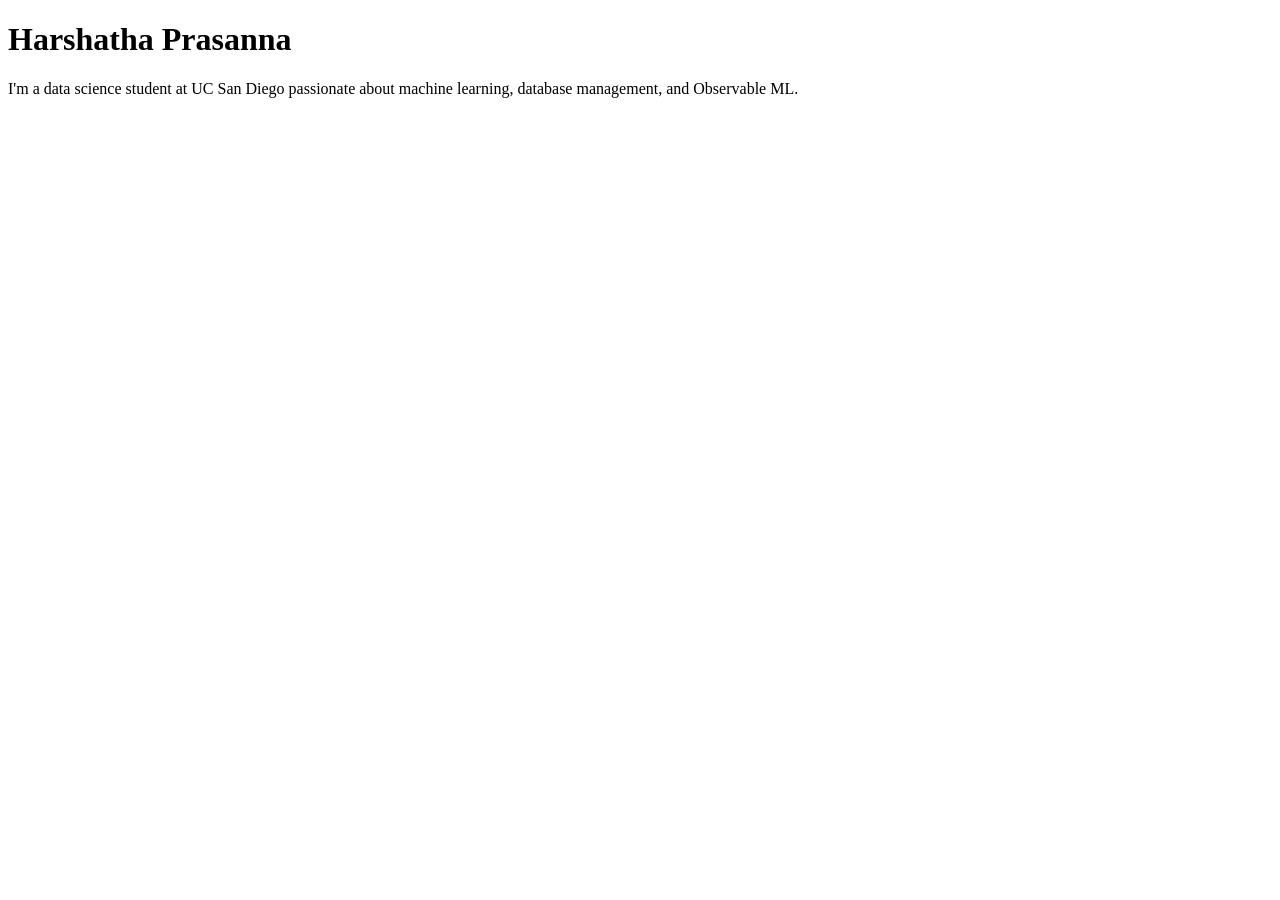
==== index.html @ 7fcc07ca "Create index.html" ====
<!DOCTYPE html>
<html lang="en">
<head>
    <meta charset="UTF-8">
    <meta name="viewport" content="width=device-width, initial-scale=1.0">
    <title>Harshatha: Personal site and portfolio</title>
</head>
<body>
    <h1>Harshatha Prasanna</h1>
    <p>I'm a data science student at UC San Diego passionate about machine learning, database management, and Observable ML.</p>
</body>
</html>
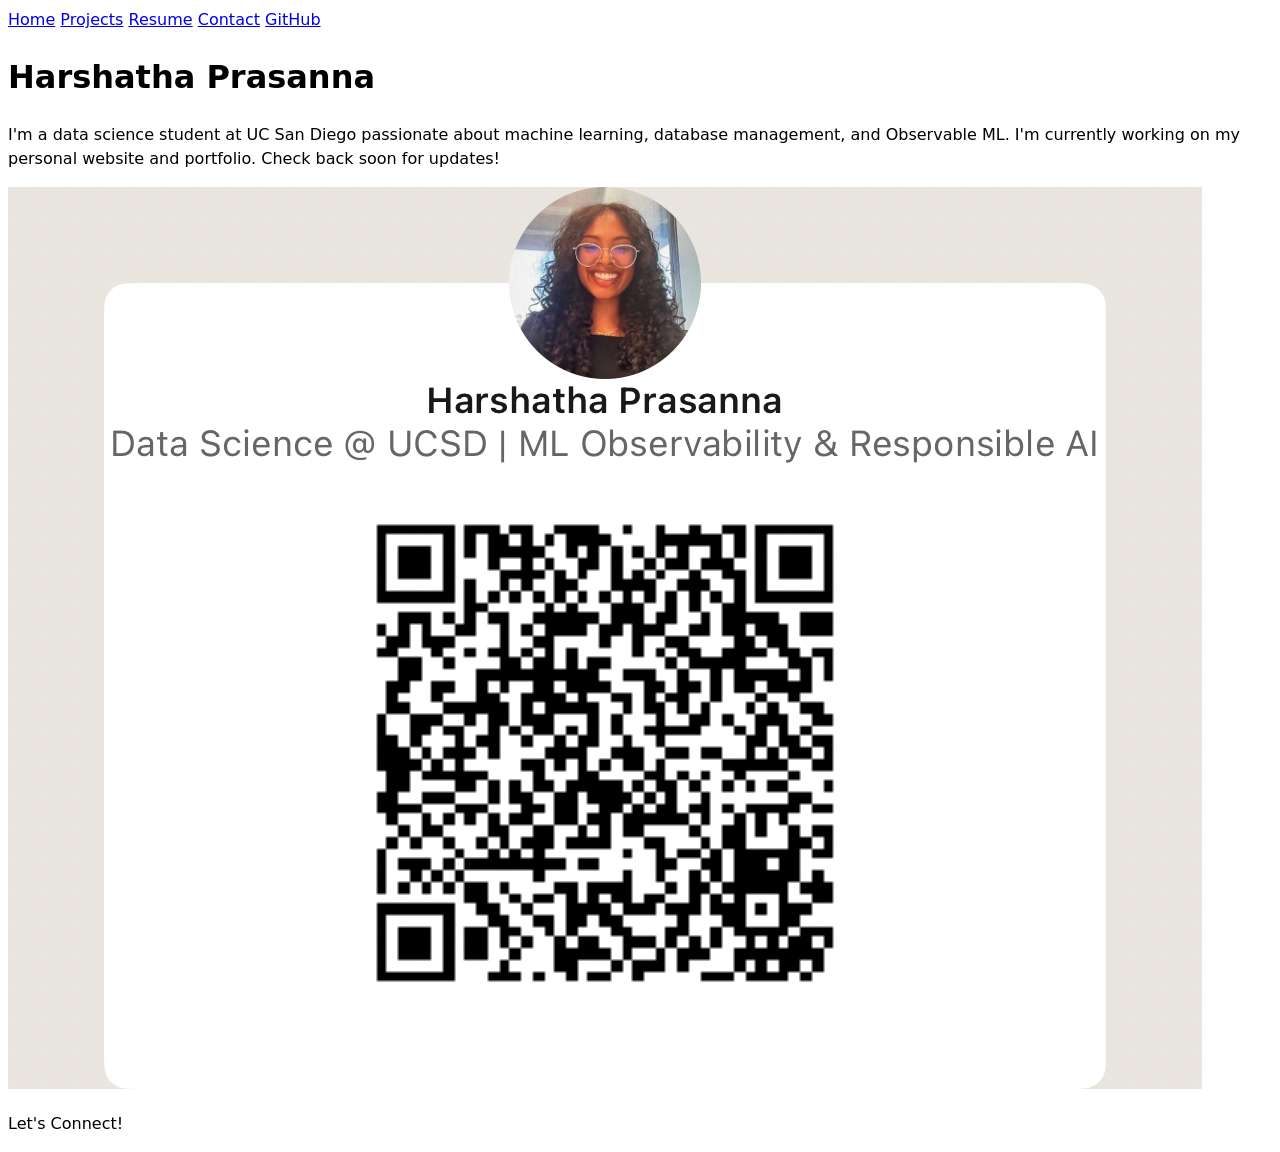
==== commit 0ceff637: "changes to contact, resume" ====
--- a/index.html
+++ b/index.html
@@ -4,9 +4,22 @@
     <meta charset="UTF-8">
     <meta name="viewport" content="width=device-width, initial-scale=1.0">
     <title>Harshatha: Personal site and portfolio</title>
+    <link rel="stylesheet" href="style.css">
+
 </head>
 <body>
+    <nav>
+        <a href="index.html">Home</a>
+        <a href="projects/index.html">Projects</a>
+        <a href="../resume/index.html">Resume</a>
+        <a href="contact/index.html">Contact</a>
+        <a href="https://github.com/harshatha-prasanna" target="_blank">GitHub</a>
+    </nav>
+
     <h1>Harshatha Prasanna</h1>
-    <p>I'm a data science student at UC San Diego passionate about machine learning, database management, and Observable ML.</p>
+    <p>I'm a data science student at UC San Diego passionate about machine learning, database management, and Observable ML. I'm currently working on my personal website and portfolio. Check back soon for updates!</p>
+    <img src="images/linkedin.jpeg" alt="Photo of Linkedin QR Code">
+    <p>Let's Connect!</p>
+
 </body>
 </html>
--- a/style.css
+++ b/style.css
@@ -0,0 +1,6 @@
+body {
+    /* Set line height to 1.5 times the font size
+         and use the OS’s UI font as the website font
+       */
+    font: 100%/1.5 system-ui;
+  }
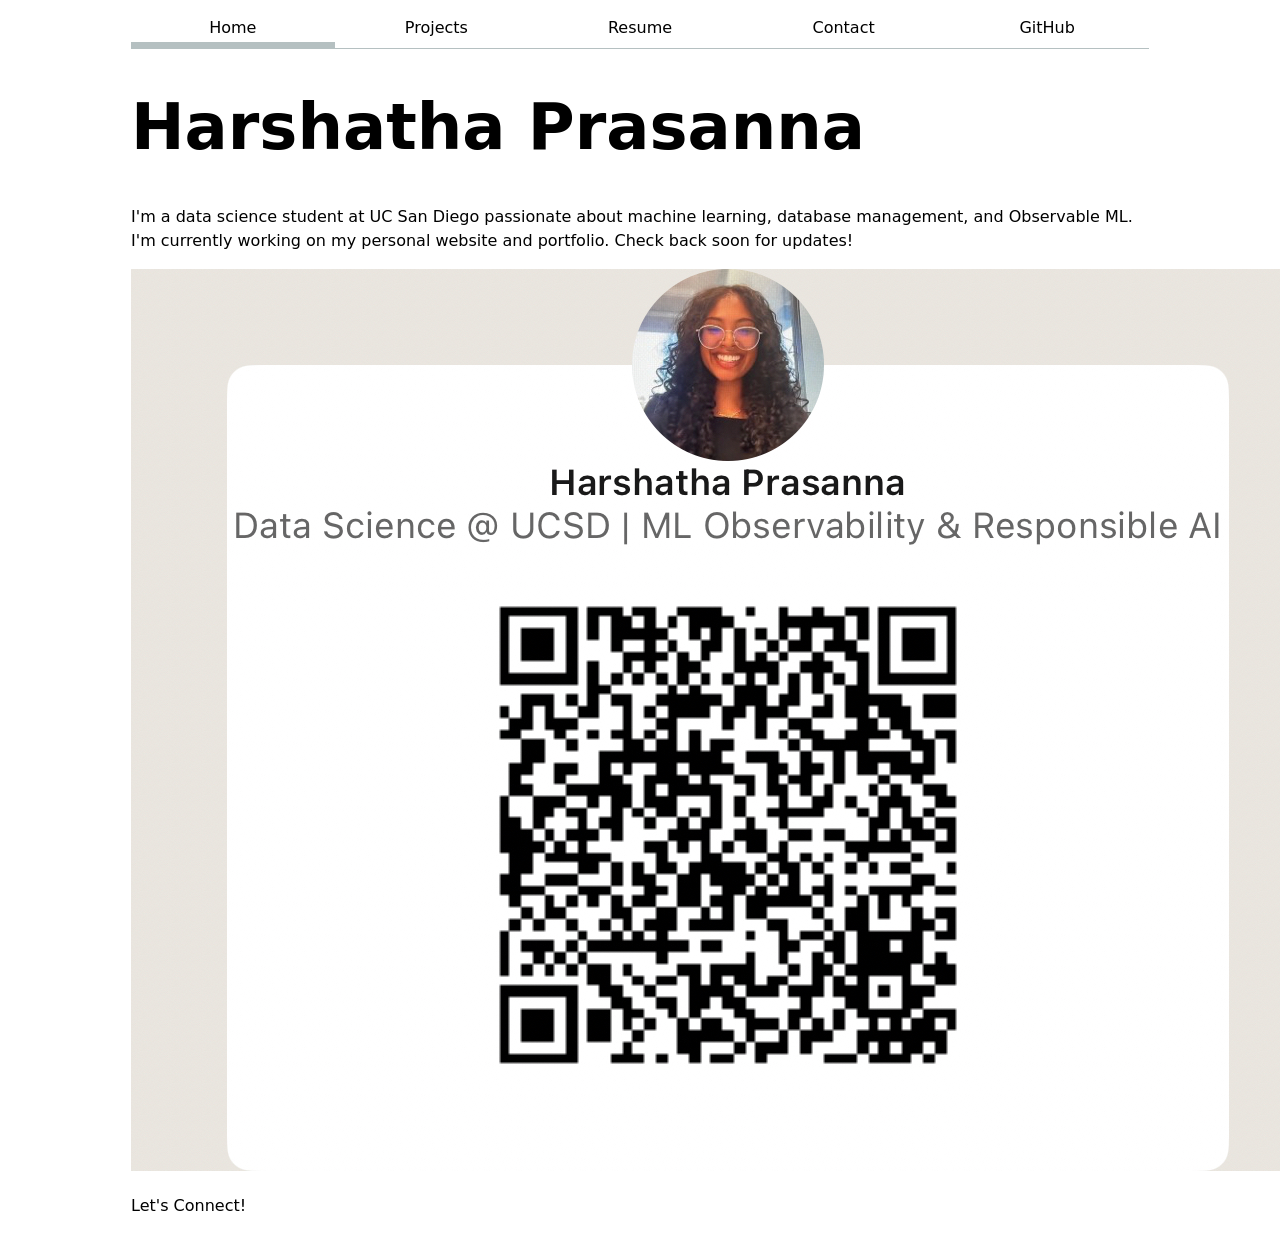
==== commit fa6125e2: "formating updates" ====
--- a/index.html
+++ b/index.html
@@ -9,9 +9,9 @@
 </head>
 <body>
     <nav>
-        <a href="index.html">Home</a>
+        <a class="current" href="index.html">Home</a>
         <a href="projects/index.html">Projects</a>
-        <a href="../resume/index.html">Resume</a>
+        <a href="resume/index.html">Resume</a>
         <a href="contact/index.html">Contact</a>
         <a href="https://github.com/harshatha-prasanna" target="_blank">GitHub</a>
     </nav>
--- a/style.css
+++ b/style.css
@@ -1,6 +1,154 @@
 body {
-    /* Set line height to 1.5 times the font size
-         and use the OS’s UI font as the website font
-       */
     font: 100%/1.5 system-ui;
-  }+    max-width: 100ch;
+    margin-inline: max(1em, (100% - 100ch) / 2);
+}
+
+html {
+    --color-accent: oklch(65% 50% 0);
+    accent-color: var(--color-accent);
+}
+
+nav {
+    display: flex;
+    border-bottom: 1px solid oklch(80% 3% 200);
+    margin-bottom: 1.5em;
+}
+
+nav a {
+    flex: 1;
+    text-decoration: none;
+    color: inherit;
+    text-align: center;
+    padding: 0.5em;
+}
+
+nav a.current {
+    border-bottom: 0.4em solid oklch(80% 3% 200);
+    padding-bottom: 0.1em;
+}
+
+nav a:hover {
+    border-bottom: 0.4em solid var(--color-accent);
+    padding-bottom: 0.1em;
+    background-color: oklch(from var(--color-accent) 95% 5% h);
+}
+
+/* Contact form */
+form {
+    display: grid;
+    grid-template-columns: auto 1fr;
+    gap: 1em;
+    max-width: 50ch;
+}
+
+form label {
+    display: grid;
+    grid-template-columns: subgrid;
+    grid-column: 1 / -1;
+}
+
+form input,
+form textarea,
+form button {
+    font: inherit;
+    width: 100%;
+    box-sizing: border-box;
+}
+
+form textarea {
+    height: 8em;
+}
+
+form button {
+    grid-column: 1 / -1;
+}
+
+/* Projects grid */
+h1 {
+    font-size: 400%;
+}
+
+h1, h2, h3, h4, h5, h6 {
+    line-height: 1.1;
+    text-wrap: balance;
+}
+
+.projects {
+    display: grid;
+    grid-template-columns: repeat(auto-fill, minmax(15em, 1fr));
+    gap: 1em;
+    margin: 0;
+}
+
+.projects article {
+    display: grid;
+    grid-template-rows: subgrid;
+    grid-row: span 3;
+}
+
+.projects article h2 {
+    margin: 0;
+}
+
+.projects article img {
+    width: 100%;
+}
+
+
+/* Resume */
+header h1 {
+    font-size: 200%;
+    margin-bottom: 0.1em;
+}
+
+header p {
+    margin-top: 0;
+    color: oklch(50% 3% 200);
+}
+
+section {
+    margin-bottom: 2em;
+    border-top: 1px solid oklch(80% 3% 200);
+    padding-top: 1em;
+}
+
+section h2 {
+    font-size: 120%;
+    text-transform: uppercase;
+    letter-spacing: 0.05em;
+    color: var(--color-accent);
+    margin-bottom: 0.5em;
+}
+
+section article {
+    margin-bottom: 1.5em;
+}
+
+section article header {
+    display: flex;
+    justify-content: space-between;
+    align-items: baseline;
+    flex-wrap: wrap;
+    gap: 0.5em;
+}
+
+section article header h3 {
+    margin: 0;
+    font-size: 105%;
+}
+
+section article header p {
+    margin: 0;
+    font-size: 90%;
+    color: oklch(50% 3% 200);
+}
+
+section ul {
+    margin-top: 0.5em;
+    padding-left: 1.5em;
+}
+
+section ul li {
+    margin-bottom: 0.3em;
+}
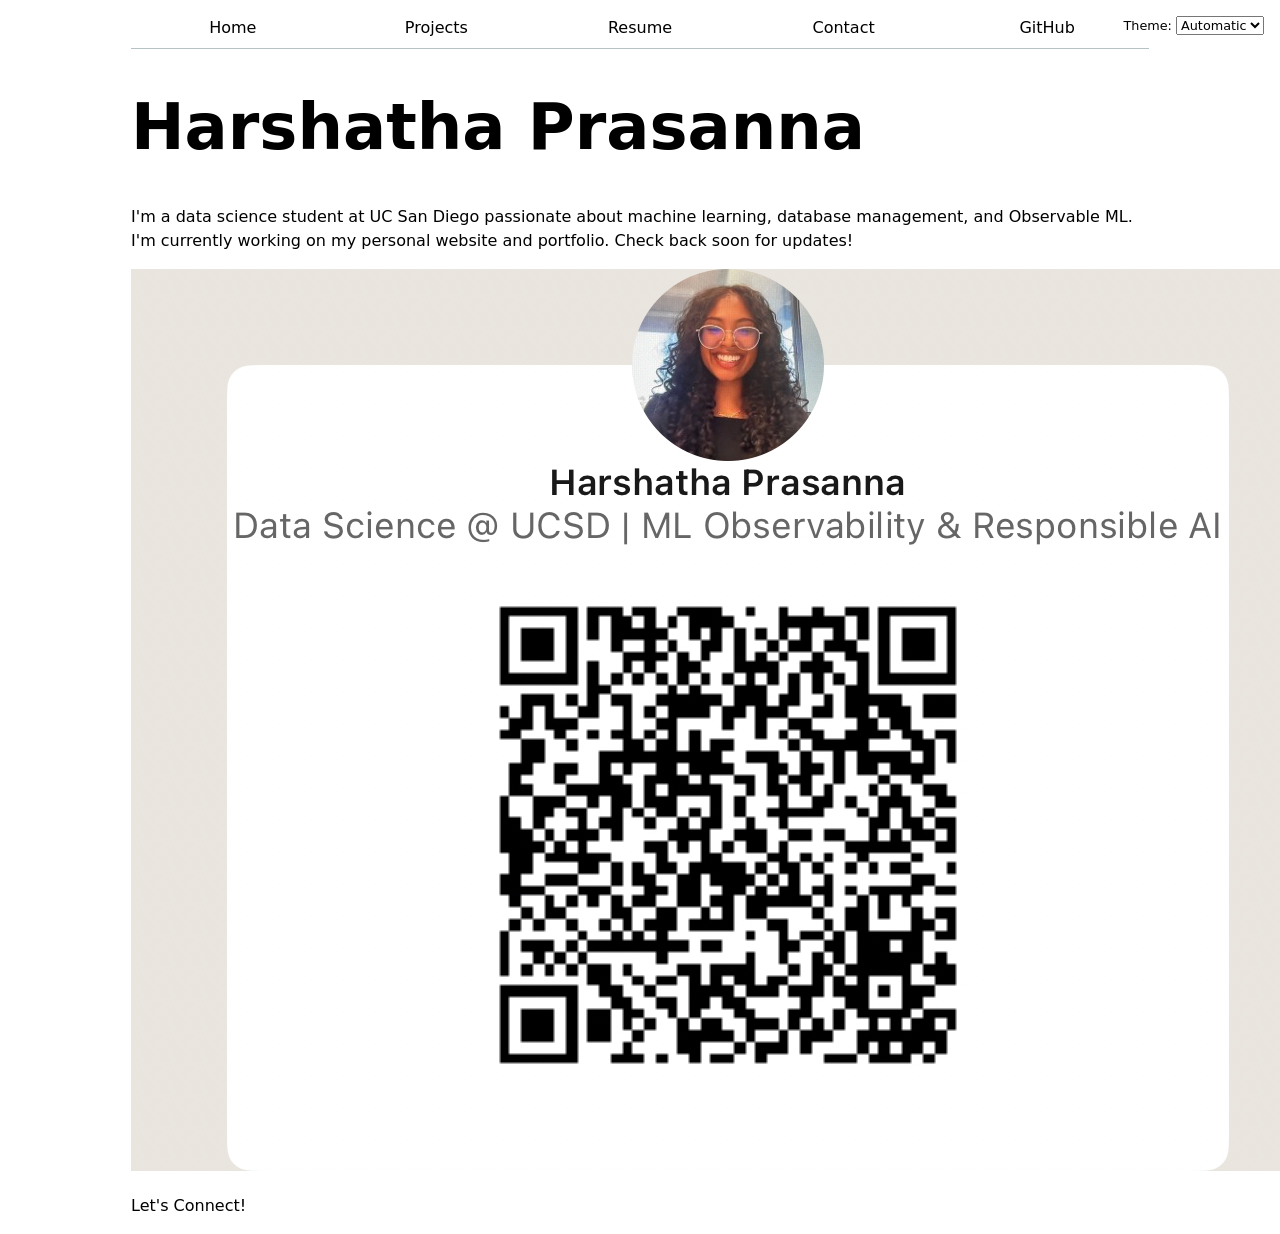
==== commit 5a2aec79: "updated with new themes" ====
--- a/index.html
+++ b/index.html
@@ -5,21 +5,12 @@
     <meta name="viewport" content="width=device-width, initial-scale=1.0">
     <title>Harshatha: Personal site and portfolio</title>
     <link rel="stylesheet" href="style.css">
-
+    <script type="module" src="global.js"></script>
 </head>
 <body>
-    <nav>
-        <a class="current" href="index.html">Home</a>
-        <a href="projects/index.html">Projects</a>
-        <a href="resume/index.html">Resume</a>
-        <a href="contact/index.html">Contact</a>
-        <a href="https://github.com/harshatha-prasanna" target="_blank">GitHub</a>
-    </nav>
-
     <h1>Harshatha Prasanna</h1>
     <p>I'm a data science student at UC San Diego passionate about machine learning, database management, and Observable ML. I'm currently working on my personal website and portfolio. Check back soon for updates!</p>
     <img src="images/linkedin.jpeg" alt="Photo of Linkedin QR Code">
     <p>Let's Connect!</p>
-
 </body>
 </html>
--- a/style.css
+++ b/style.css
@@ -7,11 +7,13 @@
 html {
     --color-accent: oklch(65% 50% 0);
     accent-color: var(--color-accent);
+    color-scheme: light dark;
 }
 
 nav {
     display: flex;
-    border-bottom: 1px solid oklch(80% 3% 200);
+    --border-color: oklch(50% 10% 200 / 40%);
+    border-bottom: 1px solid var(--border-color);
     margin-bottom: 1.5em;
 }
 
@@ -24,14 +26,14 @@
 }
 
 nav a.current {
-    border-bottom: 0.4em solid oklch(80% 3% 200);
+    border-bottom: 0.4em solid var(--border-color);
     padding-bottom: 0.1em;
 }
 
 nav a:hover {
     border-bottom: 0.4em solid var(--color-accent);
     padding-bottom: 0.1em;
-    background-color: oklch(from var(--color-accent) 95% 5% h);
+    background-color: color-mix(in oklch, var(--color-accent), canvas 85%);
 }
 
 /* Contact form */
@@ -95,7 +97,6 @@
     width: 100%;
 }
 
-
 /* Resume */
 header h1 {
     font-size: 200%;
@@ -151,4 +152,17 @@
 
 section ul li {
     margin-bottom: 0.3em;
+}
+
+/* Color scheme switcher */
+.color-scheme {
+    position: absolute;
+    top: 1rem;
+    right: 1rem;
+    font-size: 80%;
+    font-family: inherit;
+}
+
+.color-scheme select {
+    font: inherit;
 }
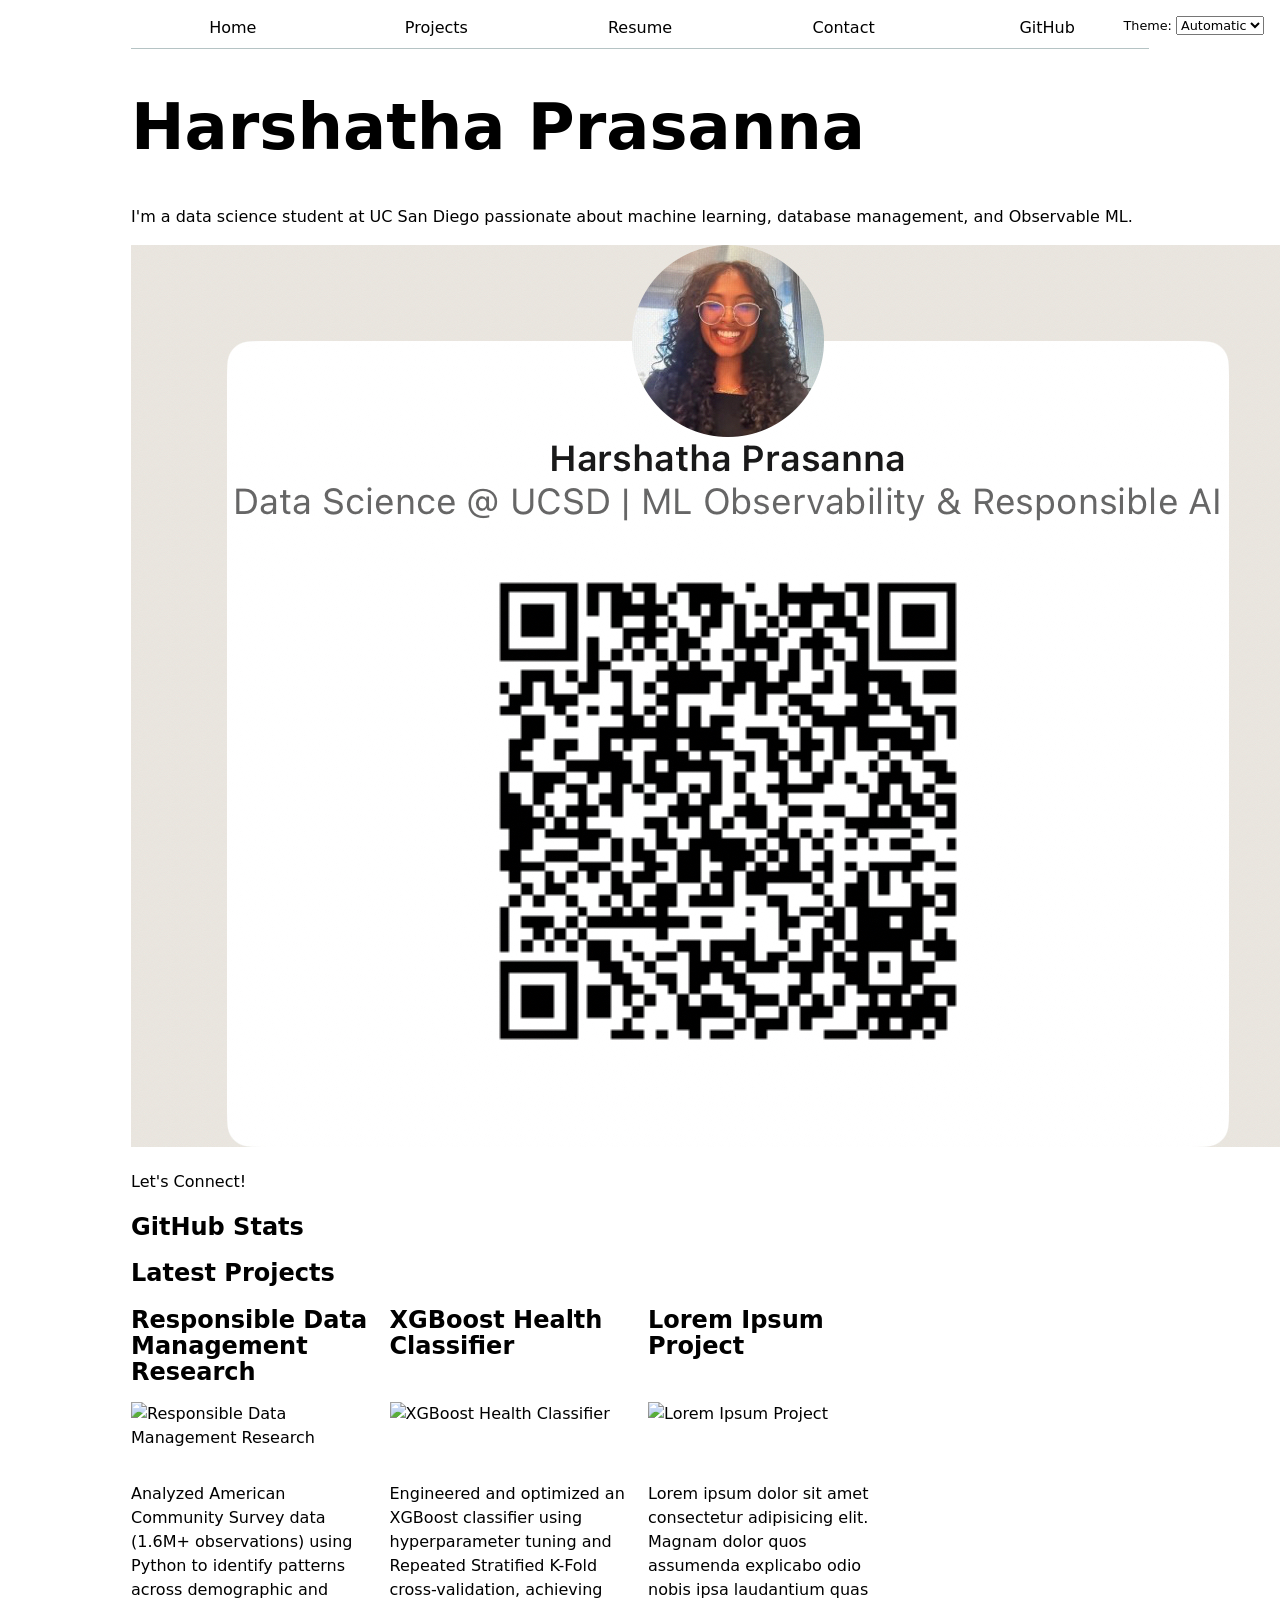
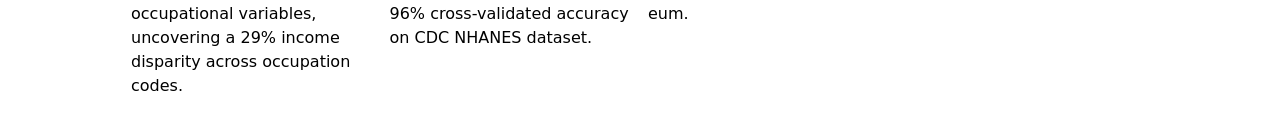
==== commit 7d612d3a: "updates to projects page" ====
--- a/index.html
+++ b/index.html
@@ -6,11 +6,18 @@
     <title>Harshatha: Personal site and portfolio</title>
     <link rel="stylesheet" href="style.css">
     <script type="module" src="global.js"></script>
+    <script type="module" src="index.js"></script>
 </head>
 <body>
     <h1>Harshatha Prasanna</h1>
-    <p>I'm a data science student at UC San Diego passionate about machine learning, database management, and Observable ML. I'm currently working on my personal website and portfolio. Check back soon for updates!</p>
+    <p>I'm a data science student at UC San Diego passionate about machine learning, database management, and Observable ML.</p>
     <img src="images/linkedin.jpeg" alt="Photo of Linkedin QR Code">
     <p>Let's Connect!</p>
+
+    <h2>GitHub Stats</h2>
+    <div id="profile-stats"></div>
+
+    <h2>Latest Projects</h2>
+    <div class="projects"></div>
 </body>
 </html>
--- a/style.css
+++ b/style.css
@@ -165,4 +165,25 @@
 
 .color-scheme select {
     font: inherit;
+}
+
+/* GitHub stats */
+#profile-stats dl {
+  display: grid;
+  grid-template-columns: repeat(4, 1fr);
+  gap: 0.5em;
+  text-align: center;
+}
+
+#profile-stats dt {
+  grid-row: 1;
+  font-size: 80%;
+  color: oklch(50% 3% 200);
+}
+
+#profile-stats dd {
+  grid-row: 2;
+  font-size: 150%;
+  font-weight: 500;
+  margin: 0;
 }
